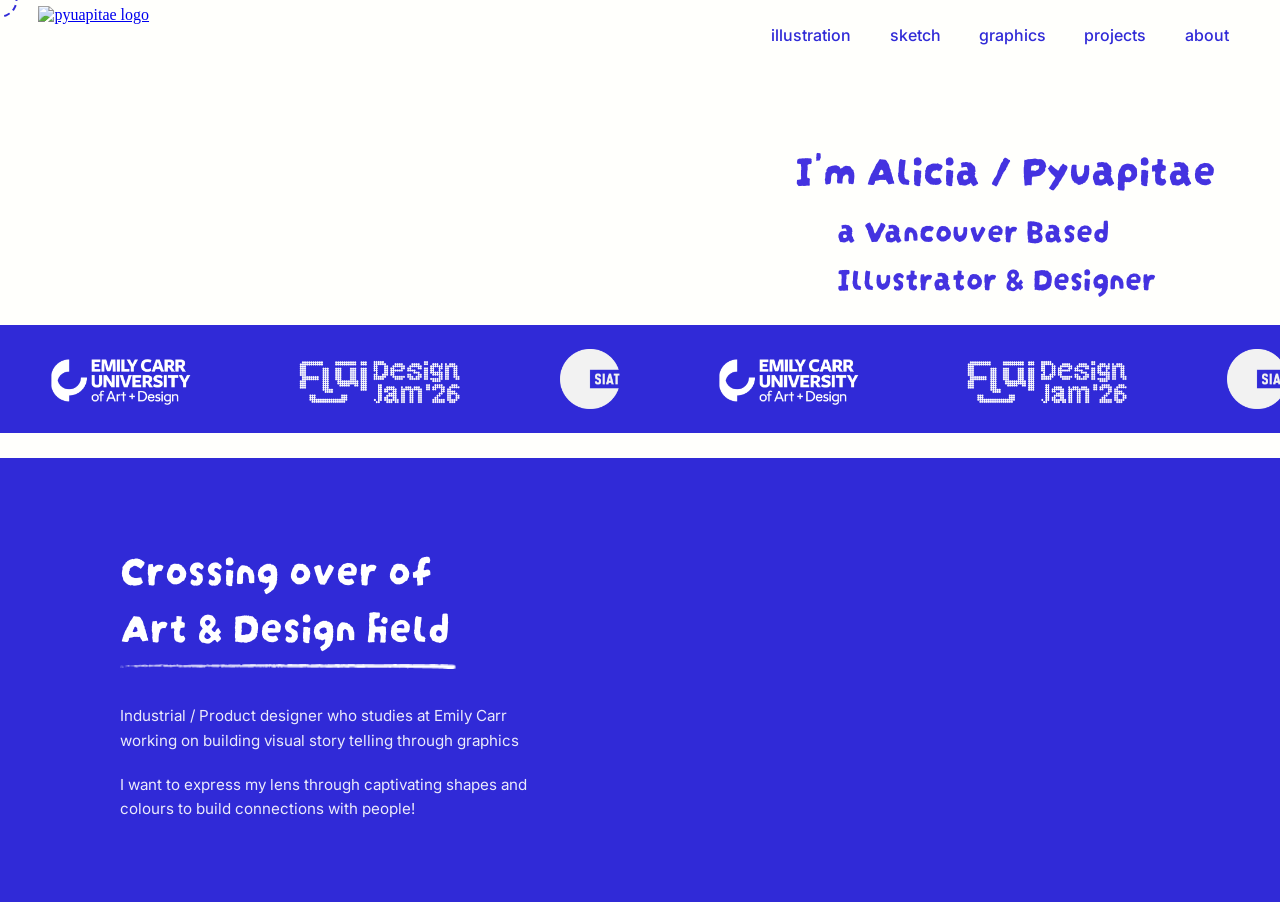
==== index.html @ eea907e5 "late night sept 3 coding" ====
<!DOCTYPE html>
<html lang="en">
<head>
  <meta charset="UTF-8">
  <meta name="viewport" content="width=device-width, initial-scale=1.0">
  <meta name="description" content="Portfolio of Pyuapitae">
    <link rel="icon" type="image/png" href="public/home/favicon.png">

  <!-- Google Fonts -->
  <link rel="preconnect" href="https://fonts.googleapis.com">
  <link rel="preconnect" href="https://fonts.gstatic.com" crossorigin>

  <link
    href="https://fonts.googleapis.com/css2?family=Bpmf+Huninn&family=Darumadrop+One&family=Doto:wght,ROND@100..900,100&family=Inter:ital,opsz,wght@0,14..32,100..900;1,14..32,100..900&family=Lexend:wght@100..900&display=swap"
    rel="stylesheet">

  <title>pyuapitae portfolio</title>

  <!-- CSS -->
  <link rel="stylesheet" href="style.css">
</head>



<body>
    
  <div class="custom-cursor" id="cursor"></div>



    <!-- ===== SHARED NAVBAR - COPY TO ALL PAGES WHEN UPDATED ===== -->
<header>
  <div class="logo">
      <a href="#home">
        <img src="public/home/logo.PNG" alt="pyuapitae logo">
      </a>
      
  </div>
  
  <nav class="navbar">
    <a href="illustration.html">illustration
      <span class="brush-underline"></span>
    </a>

    <a href="#sketch">sketch
      <span class="brush-underline"></span>
    </a>

    <a href="#graphic">graphics
      <span class="brush-underline"></span>
    </a>

    <div class="nav-item" id="projectItem">
      <a href="#project" id="projectToggle">
        projects
        <span class="caret"></span>
        <span class="brush-underline"></span>
      </a>

      
      <div class="dropdown" id="projectDropdown">
        <a href="#siat">SIAT Vtuber Appearl</a>
        <a href="#idwtm">I Don't Want to Move - Self Publish</a>
        <a href="#bunny-animation">Hot Summer Day - Animation</a>
      </div>
    </div>

    <a href="#about">about
      <span class="brush-underline"></span>
    </a>
  </nav>
</header>


<!-- ===== SHARED NAVBAR - COPY TO ALL PAGES WHEN UPDATED ===== -->


<div class="hero-heading">
  
  <div class="line12arrange">
    <a href="#about"><span class="line-1">I'm Alicia / Pyuapitae</span></a>
  <span class="line-2">a Vancouver Based<br> Illustrator &amp; <a href="https://www.linkedin.com/in/alicia-chen-844a69274/" class="design-link">Designer</a></span>  </div>

</div>


<div class="carousel-track-wrapper">
  <div class="carousel-track">
    <img src="public/home/ecu-logo.png" alt="Emily Carr University logo">
    <img src="public/home/flui-logo.png" alt="Flui Design Jam logo">
    <img src="public/home/siat-logo.png" alt="SIAT logo">

    <img src="public/home/ecu-logo.png" alt="Emily Carr University logo">
    <img src="public/home/flui-logo.png" alt="Flui Design Jam logo">
    <img src="public/home/siat-logo.png" alt="SIAT logo">

    <img src="public/home/ecu-logo.png" alt="Emily Carr University logo">
    <img src="public/home/flui-logo.png" alt="Flui Design Jam logo">
    <img src="public/home/siat-logo.png" alt="SIAT logo">

    <img src="public/home/ecu-logo.png" alt="Emily Carr University logo">
    <img src="public/home/flui-logo.png" alt="Flui Design Jam logo">
    <img src="public/home/siat-logo.png" alt="SIAT logo">
    

  </div>
</div>
<div class="second-section">
  <div class="second-section-text">
    <span class="line-3">Crossing over of <br>Art & Design field
      <span class="brush-underline-big"></span>
    </span>
    <span class="line-4">Industrial / Product designer who studies at Emily Carr working on building visual story telling through graphics</span>
    <span class="line-5">I want to express my lens through captivating shapes and colours to build connections with people!</span>
  </div>
</div>




  <script src="script.js"></script>
</body>
---- style.css ----
.inter {
  font-family: "Inter", sans-serif;
  font-optical-sizing: auto;
  font-style: normal;
}

.darumadrop-one-regular {
  font-family: "Darumadrop One", sans-serif;
  font-weight: 400;
  font-style: normal;
}

*, *::before, *::after {
  box-sizing: border-box;
}

:root {
  color: #F8F5F2;
}

html, body {
  overflow-x: hidden;
  width: 100%;
  margin: 0;
  padding: 0;
}

body {
  background-color: #fffffc;
}

header {
  display: flex;
  align-items: center;
  color: #302AD7;
}

.logo {
  padding-left: 3%;
  padding-top: 0.5%;
  width: 200px;
  height: 70px;
  object-fit: cover;
}

.logo img {
  max-width: 200px;
  height: auto;
  display: flex;
}

.navbar {
  display: flex;
  gap: clamp(12px, 3vw, 50px);
  padding-right: 4%;
  margin-left: auto;
  font-family: "Inter", sans-serif;
  max-width: fit-content;
}

.navbar a {
  position: relative;
  display: inline-block;
  text-decoration: none;
  color: inherit;
  font-weight: 500;
  font-size: var(--nav-size);
}

.navbar a:hover {
  -webkit-text-stroke: 0.5px currentColor;
}

.brush-underline {
  position: absolute;
  left: 0;
  bottom: -8px;
  width: 100%;
  height: 8px;
  background-image: url("public/home/brush-stroke.png");
  background-repeat: no-repeat;
  background-position: left center;
  background-size: contain;
  clip-path: inset(0 100% 0 0);
  transition: clip-path 0.25s ease-out;
  pointer-events: none;
  display: block;
}

.navbar a:hover .brush-underline {
  clip-path: inset(0 0 0 0);
}

.nav-item {
  position: relative;
}

.dropdown {
  position: absolute;
  top: calc(100% + 20px);
  left: 50%;
  transform: translateX(-50%) translateY(-10px);
  display: flex;
  flex-direction: column;
  width: max-content;
  min-width: 180px;
  padding: 8px 0;
  background: #302AD7;
  color: #F8F5F2;
  border: 1px solid rgba(0,0,0,.08);
  border-radius: 10px;
  box-shadow: 0 8px 24px rgba(0,0,0,.1);
  opacity: 0;
  visibility: hidden;
  transition: 0.2s ease;
  z-index: 1000;
}

.nav-item:hover .dropdown {
  opacity: 1;
  visibility: visible;
  transform: translateX(-50%) translateY(0);
}

.dropdown a {
  display: block;
  padding: 10px 18px;
  text-decoration: none;
  color: inherit;
  font-size: 0.95rem;
  font-weight: 400;
  white-space: nowrap;
  transition: background-color 0.2s ease;
}

.hero-heading {
  display: block;
  width: max-content;
  margin-left: auto;
  text-align: left;
  padding-right: 5%;
  padding-top: 5%;
  font-family: "Darumadrop One", cursive;
  color: #4433e0;
}

.line12arrange {
  display: flex;
  flex-direction: column;
  justify-content: flex-end;
  width: 100%;
}

.line12arrange a {
  text-decoration: none;
  color: inherit;
}

.line12arrange > a {
  display: inline-block;
  transition: transform 0.3s cubic-bezier(0.22, 1, 0.36, 1);
}

.line12arrange > a:hover {
  transform: translateY(-8px) rotate(-3deg);
}

.design-link {
  display: inline-block;
  transition: transform 0.3s cubic-bezier(0.22, 1, 0.36, 1);
}

.design-link:hover {
  transform: translateY(-8px) rotate(-3deg);
}


/* Desktop only */
@media (hover: hover) and (pointer: fine) {
  html, body, * {
    cursor: none !important;
  }
}

/* Mobile — restore cursor */
@media (hover: none) and (pointer: coarse) {
  html, body, * {
    cursor: auto !important;
  }
}
/* 
.custom-cursor {
  position: fixed;
  top: 0;
  left: 0;
  width: 35px;
  height: 35px;
  background: transparent;
  border: 2px dashed #302AD7;
  border-radius: 50%;
  pointer-events: none;
  transform: translate(-50%, -50%);
  z-index: 9999;
  transition: width 0.35s cubic-bezier(0.34, 1.56, 0.64, 1),
              height 0.35s cubic-bezier(0.34, 1.56, 0.64, 1),
              background 0.25s ease,
              border 0.25s ease;
}

.custom-cursor.hovering {
  width: 16px;
  height: 16px;
  background: #fed064;
  border-radius: 50%;
  border: 2px solid transparent;
}
 */

.custom-cursor {
  position: fixed;
  top: 0;
  left: 0;
  width: 35px;
  height: 35px;
  background: transparent;
  border: 2px dashed #302AD7;
  border-radius: 50%;
  pointer-events: none;
  transform: translate(-50%, -50%);
  z-index: 9999;
  transition: width 0.35s cubic-bezier(0.34, 1.56, 0.64, 1),
              height 0.35s cubic-bezier(0.34, 1.56, 0.64, 1),
              background 0.25s ease,
              border 0.25s ease;
}

/* on dark backgrounds, border turns white instead of blue */
.custom-cursor.on-dark {
  border-color: white;
}

/* hovering an interactive element — stays yellow regardless of background */
.custom-cursor.hovering {
  width: 16px;
  height: 16px;
  background: #fed064;
  border-radius: 50%;
  border: 2px solid transparent;
}



/* carousel */
.carousel-track-wrapper {
  width: 100vw;
  margin-left: calc(-50vw + 50%);
  margin-right: calc(-50vw + 50%);
  margin-top: 25px;
  margin-bottom: 25px;
  overflow: hidden;
  background: #302AD7;
  padding: 24px 0;
}

.carousel-track {
  display: flex;
  width: max-content;
  animation: scroll 20s linear infinite;
}

.carousel-track img {
  height: 60px;
  margin: 0 48px;
  object-fit: contain;
}

@keyframes scroll {
  from { transform: translateX(0); }
  to { transform: translateX(-25%); }
}

.line-1 {
  font-size: clamp(2rem, 3.75vw, 2.75rem);
}

.line-2 {
  font-size: clamp(1.5rem, 2.8vw, 2.0625rem);
  margin-top: 6px;
  margin-left: 10%;
}

.second-section {
  width: 100vw;
  margin-left: calc(-50vw + 50%);
  margin-right: calc(-50vw + 50%);
  background: #302AD7;
  color: white;
  padding: 80px 120px;
  display: flex;
  align-items: center;
  justify-content: space-between;
  gap: 60px;
  flex-wrap: wrap;
}



.second-section-text {
  display: flex;
  flex-direction: column;
  max-width: 420px;
  flex: 1 1 320px;
}

.line-3 {
  font-family: "Darumadrop One", cursive;
  font-size: clamp(2rem, 3.75vw, 2.75rem);
  line-height: 1.3;
  margin-bottom: 12px;
  position: relative;
  display: inline-block;
  padding-bottom: 20px;
  transition: transform 0.3s cubic-bezier(0.22, 1, 0.36, 1);
}

.line-3:hover {
  transform: translateY(-6px);
}


.brush-underline-big {
  position: absolute;
  left: 0;
  bottom: 0;
  width: 80%;
  height: 12px;
  background-image: url("public/home/brush-stroke-white-v2.png");
  background-repeat: no-repeat;
  background-position: left center;
  background-size: contain;
  clip-path: inset(0 100% 0 0);
  animation: revealBrush 0.6s ease-out 0.3s forwards;
  pointer-events: none;
  display: block;
}

@keyframes revealBrush {
  to {
    clip-path: inset(0 0 0 0);
  }
}

.line-4,
.line-5 {
  font-family: "Inter", sans-serif;
  font-size: 0.95rem;
  line-height: 1.6;
  opacity: 0.9;
  margin-top: 20px;
}

/* ---------- illustration page: masonry grid ---------- */
/* ---------- illustration page: masonry grid ---------- */
/* ---------- illustration page: masonry grid ---------- */
/* ---------- illustration page: masonry grid ---------- */
.page-title {
  font-family: "Darumadrop One", cursive;
  font-size: clamp(1.8rem, 3vw, 2.5rem);
  color: #302AD7;
  padding: 20px 40px 0;
  margin: 6% 0 24px 0;
}

.masonry-grid {
  column-count: 3;
  column-gap: 16px;
  padding: 0 40px 60px;
}

.masonry-grid img {
  width: 100%;
  height: auto;
  display: block;
  margin-bottom: 16px;
  border-radius: 4px;
  break-inside: avoid;
  cursor: pointer;
  transition: transform 0.3s cubic-bezier(0.22, 1, 0.36, 1),
              opacity 0.3s ease;
}

.masonry-grid img:hover {
  transform: scale(1.02);
  opacity: 0.92;
}

@media (max-width: 900px) {
  .masonry-grid { column-count: 2; }
}

@media (max-width: 500px) {
  .masonry-grid { column-count: 1; }
}

/* ---------- illustration page: lightbox ---------- */
.lightbox {
  position: fixed;
  inset: 0;
  background: rgba(254, 254, 254, 0.726);
  display: none;
  align-items: center;
  justify-content: center;
  padding: 40px;
  z-index: 9999;
  cursor: zoom-out;
}

.lightbox.active {
  display: flex;
}

.lightbox img {
  max-width: 90vw;
  max-height: 90vh;
  border-radius: 4px;
  box-shadow: 0 20px 60px rgba(0, 0, 0, 0.4);
}
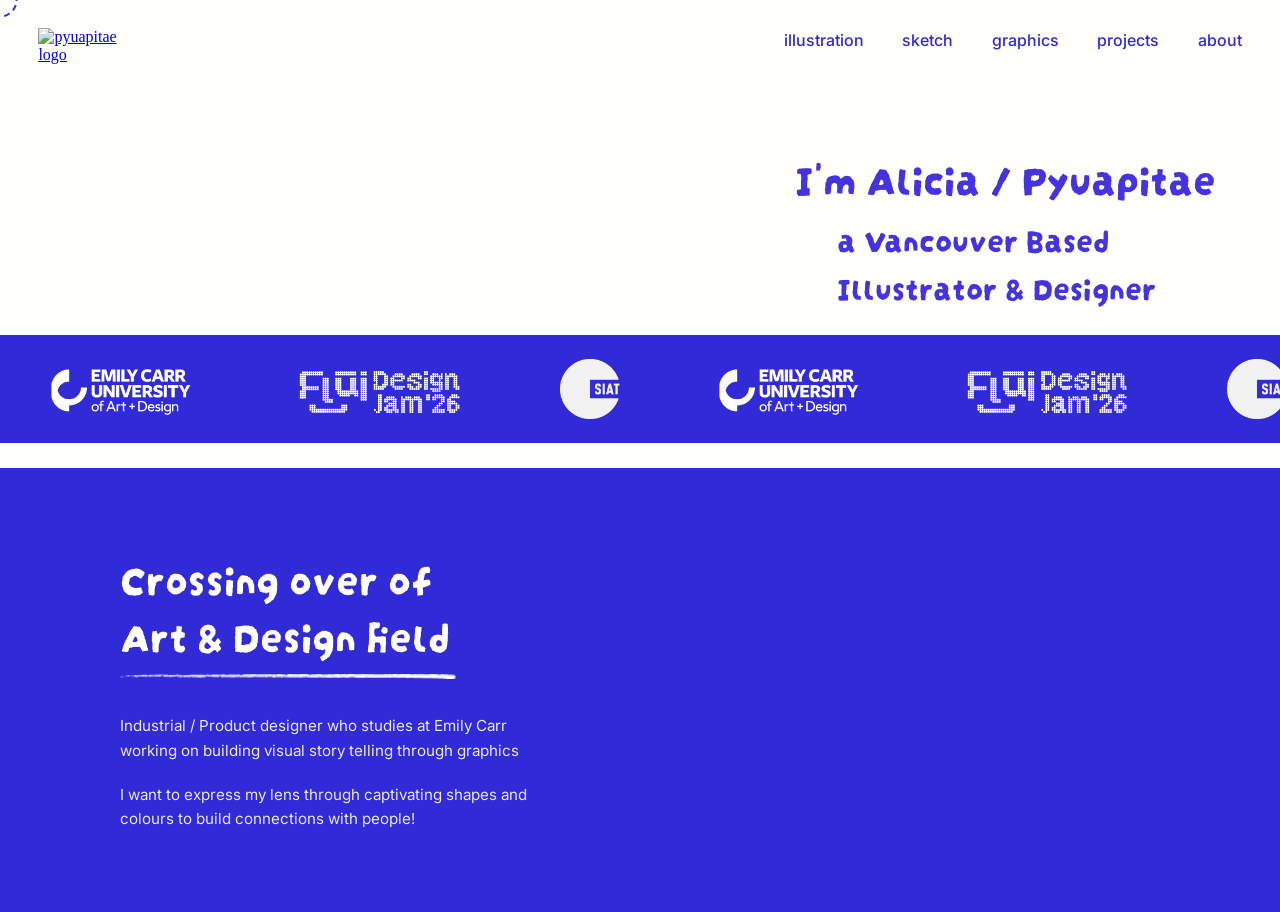
==== commit c9607e95: "almost finish hot summer day page" ====
--- a/index.html
+++ b/index.html
@@ -34,15 +34,15 @@
       <a href="#home">
         <img src="public/home/logo.PNG" alt="pyuapitae logo">
       </a>
-      
   </div>
+
   
   <nav class="navbar">
     <a href="illustration.html">illustration
       <span class="brush-underline"></span>
     </a>
 
-    <a href="#sketch">sketch
+    <a href="sketch.html">sketch
       <span class="brush-underline"></span>
     </a>
 
@@ -61,7 +61,7 @@
       <div class="dropdown" id="projectDropdown">
         <a href="#siat">SIAT Vtuber Appearl</a>
         <a href="#idwtm">I Don't Want to Move - Self Publish</a>
-        <a href="#bunny-animation">Hot Summer Day - Animation</a>
+          <a href="hot-summer-day.html">Hot Summer Day - Animation</a>
       </div>
     </div>
 
--- a/style.css
+++ b/style.css
@@ -33,29 +33,34 @@
   display: flex;
   align-items: center;
   color: #302AD7;
+  z-index: 10;
+  position: relative;
+  padding: 1% 3%;
+  min-height: 80px; /* enough to contain the full logo including tagline text */
 }
 
 .logo {
-  padding-left: 3%;
-  padding-top: 0.5%;
-  width: 200px;
-  height: 70px;
-  object-fit: cover;
+  display: flex;
+  align-items: center;
+  height: 100%;
+  padding-top: 1%;
 }
 
 .logo img {
-  max-width: 200px;
-  height: auto;
-  display: flex;
+  max-width: 100px;
+  display: block;
 }
 
 .navbar {
   display: flex;
+  align-items: center;
   gap: clamp(12px, 3vw, 50px);
-  padding-right: 4%;
   margin-left: auto;
   font-family: "Inter", sans-serif;
   max-width: fit-content;
+  position: relative;
+  z-index: 1;
+  height: 100%;
 }
 
 .navbar a {
@@ -120,6 +125,7 @@
   opacity: 1;
   visibility: visible;
   transform: translateX(-50%) translateY(0);
+  z-index: 1000;
 }
 
 .dropdown a {
@@ -368,7 +374,8 @@
   font-size: clamp(1.8rem, 3vw, 2.5rem);
   color: #302AD7;
   padding: 20px 40px 0;
-  margin: 6% 0 24px 0;
+  margin: 6% 0 0 0;
+  text-align: center;
 }
 
 .masonry-grid {
@@ -403,6 +410,9 @@
 }
 
 /* ---------- illustration page: lightbox ---------- */
+/* ---------- illustration page: lightbox ---------- */
+/* ---------- illustration page: lightbox ---------- */
+
 .lightbox {
   position: fixed;
   inset: 0;
@@ -424,4 +434,246 @@
   max-height: 90vh;
   border-radius: 4px;
   box-shadow: 0 20px 60px rgba(0, 0, 0, 0.4);
+}
+
+.lil-blurb {
+  text-align: center;
+  /* font-family: "Inter", sans-serif;   */
+  font-family: "Darumadrop One", sans-serif;
+  font-weight: 100;
+  font-size: 24px;
+  color: #302AD7;
+  margin: 15px 0 80px 0;
+}
+
+/* <-----THIS IS SKETCH SECTION ----> */
+/* <-----THIS IS SKETCH SECTION ----> */
+/* <-----THIS IS SKETCH SECTION ----> */
+.sketch-grid {
+  column-count: 4;
+}
+
+@media (max-width: 1200px) {
+  .sketch-grid { column-count: 3; }
+}
+
+@media (max-width: 900px) {
+  .sketch-grid { column-count: 2; }
+}
+
+/* <-----THIS IS HOT SUMMER DAY SECTION ----> */
+/* <-----THIS IS HOT SUMMER DAY SECTION ----> */
+/* <-----THIS IS HOT SUMMER DAY SECTION ----> */
+.video-hero {
+  position: relative;
+  width: 94%;
+  margin: 40px 3%;
+  height: 75dvh;
+  overflow: hidden;
+}
+
+.video-hero video {
+  width: 100%;
+  height: 100%;
+  object-fit: cover;
+  display: block;
+}
+
+.project-section {
+  padding: 20px 3%;
+}
+
+.section-title {
+  font-family: "Darumadrop One", cursive;
+  font-size: clamp(1.5rem, 2.5vw, 2rem);
+  color: #302AD7;
+  margin-bottom: 24px;
+  text-align: center;
+  position: relative;
+  display: inline-block;
+  padding-bottom: 20px;
+  left: 50%;
+  transform: translateX(-50%);
+}
+
+/* .section-title::after {
+  content: "";
+  position: absolute;
+  left: 50%;
+  transform: translateX(-50%);
+  bottom: 0;
+  width: 60%;
+  height: 12px;
+  background-image: url("public/home/brush-stroke.png");
+  background-repeat: no-repeat;
+  background-position: left center;
+  background-size: contain;
+  clip-path: inset(0 100% 0 0);
+  animation: revealBrush 0.6s ease-out 0.3s forwards;
+  pointer-events: none;
+  display: block;
+} */
+
+.section-title.center {
+  text-align: center;
+}
+
+/* concept development layout: heading + text + sticker stacked left, storyboard right */
+.concept-layout {
+  display: grid;
+  grid-template-columns: 1fr 1.5fr;
+  gap: 24px;
+  align-items: start;
+}
+
+.concept-left {
+  display: flex;
+  flex-direction: column;
+  padding-top: 50px;
+  padding-left: 10px;
+  padding-right: 10px;
+}
+
+.concept-text {
+  font-family: "Inter", sans-serif;
+  font-size: 0.95rem;
+  line-height: 1.6;
+  color: #302AD7;
+}
+
+.concept-text p {
+  margin-bottom: 50px;
+  text-align: center;
+}
+
+.concept-thumbnail {
+  width: 200px;
+  height: auto;
+  max-width: 100%;
+  margin-top: 32px;
+  align-self: start;
+}
+
+.concept-storyboard {
+  width: 100%;
+  height: auto;
+}
+
+/* two-column image grid */
+.two-col-grid {
+  display: grid;
+  grid-template-columns: 1fr 1fr;
+  gap: 16px;
+}
+
+.two-col-grid img {
+  width: 100%;
+  height: auto;
+  display: block;
+}
+
+/* three-column image grid */
+.three-col-grid {
+  display: grid;
+  grid-template-columns: 1fr 1fr 1fr;
+  gap: 16px;
+  margin-top: 16px;
+}
+
+.three-col-grid img {
+  width: 100%;
+  height: auto;
+  display: block;
+}
+
+.video-embed-wrapper {
+  position: relative;
+  width: 100%;
+  aspect-ratio: 16 / 9;
+  overflow: hidden;
+}
+
+.video-embed-wrapper iframe {
+  position: absolute;
+  top: 0;
+  left: 0;
+  width: 100%;
+  height: 100%;
+  display: block;
+  border: none;
+}
+
+/* ---------- scroll fade-in animation ---------- */
+.fade-in-el {
+  opacity: 0;
+  transform: translateY(30px);
+  transition: opacity 0.9s ease, transform 0.9s cubic-bezier(0.22, 1, 0.36, 1);
+}
+
+.fade-in-visible {
+  opacity: 1;
+  transform: translateY(0);
+}
+
+
+/* ---------- TABLET (900px and below) ---------- */
+@media (max-width: 900px) {
+  .concept-layout {
+    grid-template-columns: 1fr;
+  }
+  .sketch-grid { column-count: 3; }
+}
+
+/* ---------- MOBILE (500px and below) — MUST come after tablet rules ---------- */
+@media (max-width: 500px) {
+  .sketch-grid {
+    column-count: 2;
+  }
+
+  .two-col-grid {
+    grid-template-columns: 1fr 1fr !important;
+    gap: 8px;
+  }
+
+  .three-col-grid {
+    grid-template-columns: 1fr 1fr !important;
+    gap: 8px;
+  }
+
+  .concept-layout {
+    grid-template-columns: 1fr;
+  }
+
+  .concept-left {
+    padding-top: 24px;
+    padding-left: 4%;
+    padding-right: 4%;
+  }
+
+  .concept-text p {
+    margin-bottom: 24px;
+  }
+
+  .concept-thumbnail {
+    width: 100px;
+    margin: 16px auto 0;
+  }
+
+  .video-hero {
+    height: 35dvh;
+    margin: 20px 3%;
+  }
+
+  .section-title {
+    font-size: clamp(1.2rem, 5vw, 1.5rem);
+  }
+
+  .project-section {
+    padding: 12px 3%;
+  }
+
+  .two-col-grid img,
+  .three-col-grid img {
+    border-radius: 4px;
+  }
 }
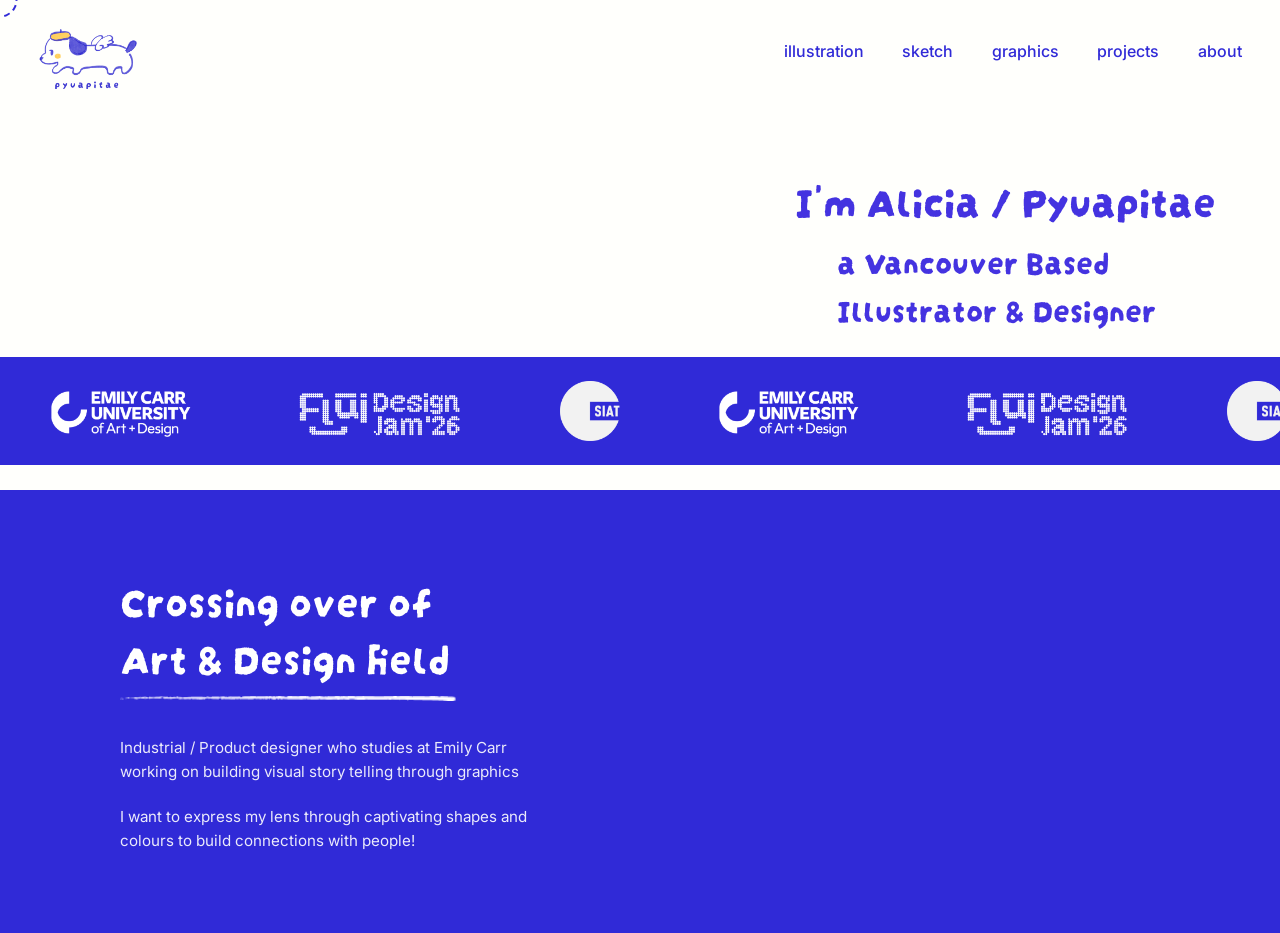
==== commit 60a24ee1: "logo.PNG to png" ====
--- a/index.html
+++ b/index.html
@@ -32,7 +32,7 @@
 <header>
   <div class="logo">
       <a href="#home">
-        <img src="public/home/logo.PNG" alt="pyuapitae logo">
+        <img src="public/home/logo.png" alt="pyuapitae logo">
       </a>
   </div>
 
--- a/style.css
+++ b/style.css
@@ -466,10 +466,10 @@
 /* <-----THIS IS HOT SUMMER DAY SECTION ----> */
 .video-hero {
   position: relative;
-  width: 94%;
+  /* width: 94%; */
   margin: 40px 3%;
-  height: 75dvh;
-  overflow: hidden;
+  height: 50dvh;
+  overflow: visible;
 }
 
 .video-hero video {
@@ -478,6 +478,7 @@
   object-fit: cover;
   display: block;
 }
+
 
 .project-section {
   padding: 20px 3%;
@@ -590,6 +591,7 @@
   position: relative;
   width: 100%;
   aspect-ratio: 16 / 9;
+  height: auto;
   overflow: hidden;
 }
 
@@ -602,6 +604,7 @@
   display: block;
   border: none;
 }
+
 
 /* ---------- scroll fade-in animation ---------- */
 .fade-in-el {
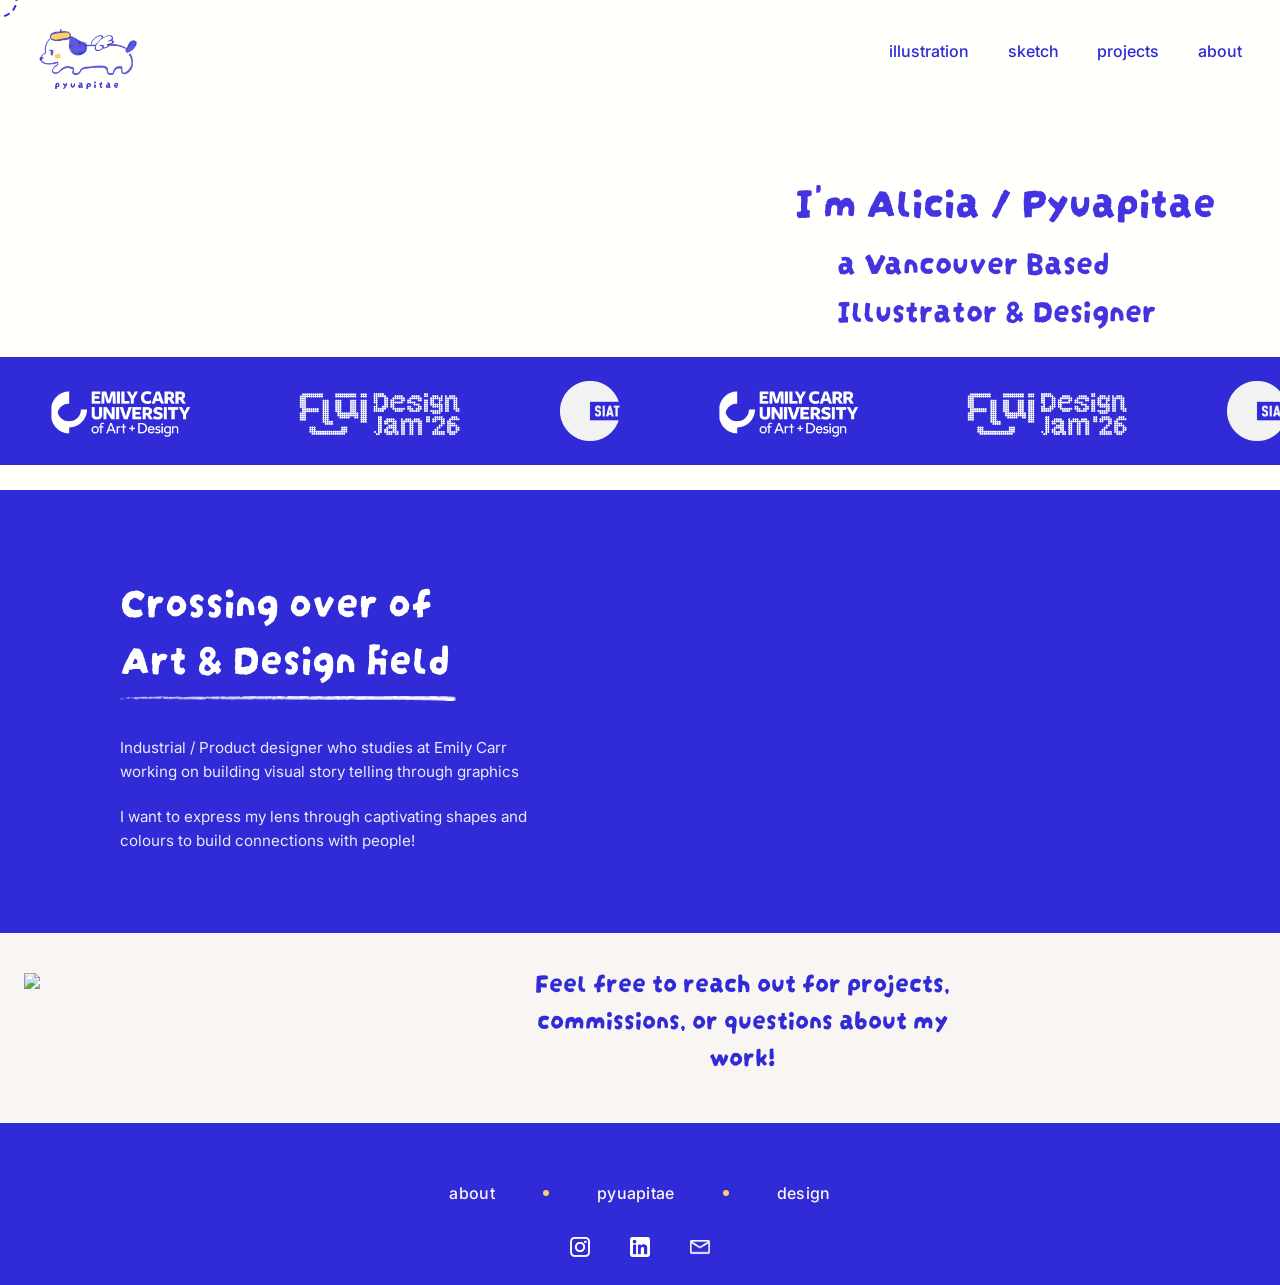
==== commit 21fbb491: "working on footer n sizing of files" ====
--- a/index.html
+++ b/index.html
@@ -18,6 +18,7 @@
 
   <!-- CSS -->
   <link rel="stylesheet" href="style.css">
+  
 </head>
 
 
@@ -46,9 +47,9 @@
       <span class="brush-underline"></span>
     </a>
 
-    <a href="#graphic">graphics
+    <!-- <a href="#graphic">graphics
       <span class="brush-underline"></span>
-    </a>
+    </a> -->
 
     <div class="nav-item" id="projectItem">
       <a href="#project" id="projectToggle">
@@ -116,7 +117,39 @@
 </div>
 
 
+<footer class="footer">
+  <div class="footer-top">
+    <img class="footer-art" src="angels.png" alt="Row of illustrated angel figures">
+    <p class="footer-note">
+      Feel free to reach out for projects, commissions, or questions about my work!
+    </p>
+  </div>
 
+  <div class="footer-bottom">
+    <ul class="footer-nav">
+      <li><a href="#about">about</a></li>
+      <li><a href="#home">pyuapitae</a></li>
+      <li><a href="https://www.example.com" target="_blank" rel="noopener noreferrer">design</a></li>
+    </ul>
 
+    <ul class="footer-social">
+      <li>
+        <a href="https://www.instagram.com/pyuapitae/" target="_blank" rel="noopener">
+          <img src="public/home/instagram-icon.png" alt="Instagram">
+        </a>
+      </li>
+      <li>
+        <a href="https://www.linkedin.com/in/alicia-chen-844a69274/" target="_blank" rel="noopener">
+          <img src="public/home/linkedin-icon.png" alt="LinkedIn">
+        </a>
+      </li>
+      <li>
+        <a href="mailto:aliciachen3954ct@gmail.com">
+          <img src="public/home/email-icon.png" alt="Email">
+        </a>
+      </li>
+    </ul>
+  </div>
+</footer>
   <script src="script.js"></script>
 </body>
--- a/style.css
+++ b/style.css
@@ -679,4 +679,218 @@
   .three-col-grid img {
     border-radius: 4px;
   }
+}
+/* ---------- FOOTER ---------- */
+.footer {
+  width: 100%;
+  font-family: "Inter", sans-serif;
+}
+
+.footer ul {
+  list-style: none;
+  margin: 0;
+  padding: 0;
+}
+
+/* top cream band */
+.footer-top {
+  position: relative;
+  background: #F8F5F2;
+  display: flex;
+  align-items: center;
+  justify-content: center;
+  min-height: clamp(130px, 18vw, 190px);
+  padding: 0 clamp(16px, 4vw, 48px);
+}
+
+.footer-art {
+  position: absolute;
+  left: clamp(8px, 2vw, 24px);
+  bottom: 0;
+  height: clamp(90px, 14vw, 150px);
+  width: auto;
+  pointer-events: none;
+}
+
+.footer-note {
+  position: relative;
+  font-family: "Darumadrop One", cursive;
+  font-weight: 400;
+  color: #302AD7;
+  text-align: center;
+  font-size: clamp(1.2rem, 1.6vw + 0.7rem, 1.7rem);
+  line-height: 1.35;
+  max-width: 24ch;
+  margin: 0 0 0 clamp(0px, 16vw, 220px);
+  padding-bottom: 22px;
+}
+
+/* bottom blue band */
+.footer-bottom {
+  background: #302AD7;
+  color: #F8F5F2;
+  padding: clamp(36px, 6vw, 60px) 16px clamp(20px, 3vw, 28px);
+  display: flex;
+  flex-direction: column;
+  align-items: center;
+  gap: clamp(24px, 3.4vw, 34px);
+}
+
+/* nav with yellow dot separators */
+.footer-nav {
+  display: flex;
+  align-items: center;
+  justify-content: center;
+  flex-wrap: wrap;
+  gap: clamp(20px, 4vw, 48px);
+}
+
+.footer-nav li {
+  display: flex;
+  align-items: center;
+  gap: clamp(20px, 4vw, 48px);
+}
+
+.footer-nav li + li::before {
+  content: "";
+  width: 6px;
+  height: 6px;
+  border-radius: 50%;
+  background: #fed064;
+}
+
+.footer-nav a {
+  color: #F8F5F2;
+  text-decoration: none;
+  font-size: clamp(0.875rem, 0.5vw + 0.7rem, 1rem);
+  font-weight: 500;
+  letter-spacing: 0.02em;
+}
+
+/* social icons */
+.footer-social {
+  display: flex;
+  gap: clamp(28px, 4vw, 40px);
+}
+
+.footer-social a {
+  display: block;
+  line-height: 0;
+}
+
+.footer-social img {
+  width: clamp(16px, 1.7vw, 20px);
+  height: clamp(16px, 1.7vw, 20px);
+  object-fit: contain;
+  display: block;
+}
+
+/* LinkedIn (2nd icon): slight rounding only */
+.footer-social li:nth-child(2) img {
+  border-radius: 12%;
+}
+
+/* copyright line */
+.footer-copy {
+  width: min(90%, 720px);
+  margin: 0;
+  padding-top: 20px;
+  border-top: 1px dashed rgba(248, 245, 242, 0.3);
+  text-align: center;
+  font-size: 0.8rem;
+  letter-spacing: 0.04em;
+  opacity: 0.7;
+}
+
+/* mobile */
+@media (max-width: 600px) {
+  .footer-top {
+    flex-direction: column;
+    justify-content: flex-end;
+    padding-top: 24px;
+    padding-bottom: 20px;
+    gap: 16px;
+  }
+
+  .footer-art {
+    position: static;
+    height: 110px;
+    order: -1;
+    transform: translateY(20px);
+  }
+
+  .footer-note {
+    margin-left: 0;
+    max-width: 22ch;
+  }
+
+  .footer-nav {
+    flex-direction: column;
+    gap: 16px;
+  }
+
+  .footer-nav li + li::before {
+    display: none;
+  }
+}
+
+
+html {
+  scroll-behavior: smooth;
+}
+
+/* ---------- IMAGE LOADING ---------- */
+/* placeholder color while images load */
+.masonry-grid img,
+.two-col-grid img,
+.three-col-grid img,
+.concept-storyboard {
+  background: #F8F5F2;
+}
+
+/* if a tag has no width/height, reserve space so lazy images don't all load at once */
+.masonry-grid img:not([width]) { aspect-ratio: auto 4 / 5; }
+.two-col-grid img:not([width]),
+.three-col-grid img:not([width]) { aspect-ratio: auto 4 / 3; }
+.concept-storyboard:not([width]) { aspect-ratio: auto 16 / 9; }
+
+/* ---------- YOUTUBE CLICK-TO-PLAY ---------- */
+.yt-facade {
+  position: absolute;
+  inset: 0;
+  width: 100%;
+  height: 100%;
+  padding: 0;
+  border: 0;
+  display: block;
+  background: #302AD7;
+}
+
+.yt-facade img {
+  width: 100%;
+  height: 100%;
+  object-fit: cover;
+  display: block;
+}
+
+.yt-play {
+  position: absolute;
+  top: 50%;
+  left: 50%;
+  width: clamp(48px, 8vw, 72px);
+  height: clamp(48px, 8vw, 72px);
+  transform: translate(-50%, -50%);
+  border-radius: 50%;
+  background: #fed064;
+}
+
+.yt-play::before {
+  content: "";
+  position: absolute;
+  top: 50%;
+  left: 54%;
+  transform: translate(-50%, -50%);
+  border-style: solid;
+  border-width: 11px 0 11px 18px;
+  border-color: transparent transparent transparent #302AD7;
 }
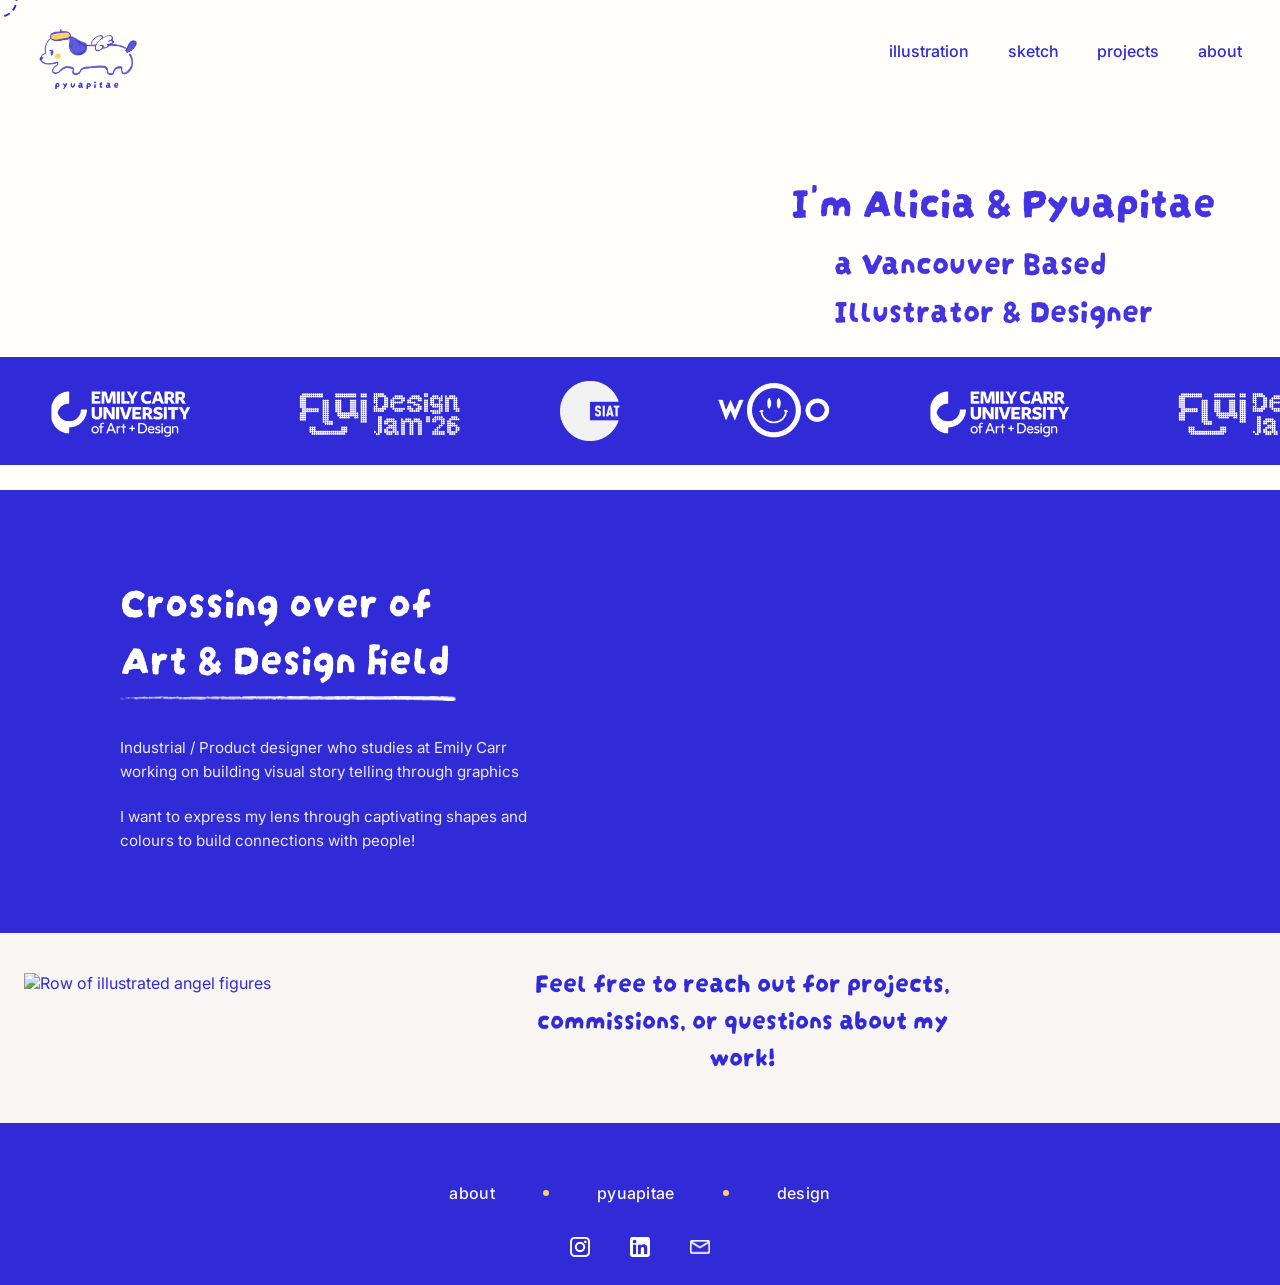
==== commit f79b5565: "about page wip" ====
--- a/index.html
+++ b/index.html
@@ -47,10 +47,6 @@
       <span class="brush-underline"></span>
     </a>
 
-    <!-- <a href="#graphic">graphics
-      <span class="brush-underline"></span>
-    </a> -->
-
     <div class="nav-item" id="projectItem">
       <a href="#project" id="projectToggle">
         projects
@@ -66,7 +62,7 @@
       </div>
     </div>
 
-    <a href="#about">about
+    <a href="about.html">about
       <span class="brush-underline"></span>
     </a>
   </nav>
@@ -79,7 +75,7 @@
 <div class="hero-heading">
   
   <div class="line12arrange">
-    <a href="#about"><span class="line-1">I'm Alicia / Pyuapitae</span></a>
+    <a href="#about"><span class="line-1">I'm Alicia & Pyuapitae</span></a>
   <span class="line-2">a Vancouver Based<br> Illustrator &amp; <a href="https://www.linkedin.com/in/alicia-chen-844a69274/" class="design-link">Designer</a></span>  </div>
 
 </div>
@@ -90,19 +86,22 @@
     <img src="public/home/ecu-logo.png" alt="Emily Carr University logo">
     <img src="public/home/flui-logo.png" alt="Flui Design Jam logo">
     <img src="public/home/siat-logo.png" alt="SIAT logo">
+    <img src="public/home/woo-new-logo.png" alt="WOO logo">
 
     <img src="public/home/ecu-logo.png" alt="Emily Carr University logo">
     <img src="public/home/flui-logo.png" alt="Flui Design Jam logo">
     <img src="public/home/siat-logo.png" alt="SIAT logo">
+    <img src="public/home/woo-new-logo.png" alt="WOO logo">
 
     <img src="public/home/ecu-logo.png" alt="Emily Carr University logo">
     <img src="public/home/flui-logo.png" alt="Flui Design Jam logo">
     <img src="public/home/siat-logo.png" alt="SIAT logo">
+    <img src="public/home/woo-new-logo.png" alt="WOO logo">
 
     <img src="public/home/ecu-logo.png" alt="Emily Carr University logo">
     <img src="public/home/flui-logo.png" alt="Flui Design Jam logo">
     <img src="public/home/siat-logo.png" alt="SIAT logo">
-    
+    <img src="public/home/woo-new-logo.png" alt="WOO logo">
 
   </div>
 </div>
@@ -151,5 +150,7 @@
     </ul>
   </div>
 </footer>
+
   <script src="script.js"></script>
+      <script src="optimize.js"></script>
 </body>
--- a/style.css
+++ b/style.css
@@ -1,3 +1,6 @@
+/* =========================================================
+   FONTS
+   ========================================================= */
 .inter {
   font-family: "Inter", sans-serif;
   font-optical-sizing: auto;
@@ -10,14 +13,27 @@
   font-style: normal;
 }
 
+
+/* =========================================================
+   GLOBAL / RESET
+   ========================================================= */
 *, *::before, *::after {
   box-sizing: border-box;
 }
 
+* {
+  margin: 0;
+  padding: 0;
+}
+
 :root {
   color: #F8F5F2;
 }
 
+html {
+  scroll-behavior: smooth;
+}
+
 html, body {
   overflow-x: hidden;
   width: 100%;
@@ -26,9 +42,86 @@
 }
 
 body {
-  background-color: #fffffc;
-}
-
+  background-color: #fffefb;
+  font-family: "Darumadrop One", cursive;
+  color: #302AD7;
+}
+
+
+/* =========================================================
+   SHARED EASE-IN (used on every page, no blur)
+   Usage: add class="reveal" to anything that should ease in.
+   Add d1 / d2 / d3 / d4 for a staggered delay.
+   Don't put .reveal on elements that already have a transform;
+   put it on their parent instead.
+   ========================================================= */
+@keyframes easeIn {
+  from { opacity: 0; transform: translateY(26px); }
+  to   { opacity: 1; transform: none; }
+}
+
+/* home + project pages ease in automatically */
+.hero-heading,
+.carousel-track-wrapper,
+.second-section,
+.video-hero,
+.project-section {
+  animation: easeIn 1.1s cubic-bezier(.22, .8, .3, 1) backwards;
+}
+
+.carousel-track-wrapper { animation-delay: .15s; }
+.second-section         { animation-delay: .3s; }
+.video-hero             { animation-delay: .15s; }
+.project-section:nth-of-type(2) { animation-delay: .15s; }
+.project-section:nth-of-type(3) { animation-delay: .3s; }
+
+
+@media (prefers-reduced-motion: reduce) {
+  .reveal, .page-title, .lil-blurb, .masonry-grid, .stagger > *,
+  .hero-heading, .carousel-track-wrapper, .second-section,
+  .video-hero, .project-section { animation: none; }
+}
+
+
+.reveal {
+  animation: easeIn 1.1s cubic-bezier(.22, .8, .3, 1) backwards;
+}
+.d1 { animation-delay: .15s; }
+.d2 { animation-delay: .3s; }
+.d3 { animation-delay: .45s; }
+.d4 { animation-delay: .6s; }
+
+/* existing pages ease in without touching their HTML */
+.page-title   { animation: easeIn 1.1s cubic-bezier(.22, .8, .3, 1) backwards; }
+.lil-blurb    { animation: easeIn 1.1s cubic-bezier(.22, .8, .3, 1) .15s backwards; }
+.masonry-grid { animation: easeIn 1.1s cubic-bezier(.22, .8, .3, 1) .3s backwards; }
+
+/* optional: auto-stagger the children of any section with class="stagger" */
+.stagger > * { animation: easeIn 1.1s cubic-bezier(.22, .8, .3, 1) backwards; }
+.stagger > *:nth-child(2) { animation-delay: .15s; }
+.stagger > *:nth-child(3) { animation-delay: .3s; }
+.stagger > *:nth-child(4) { animation-delay: .45s; }
+
+@media (prefers-reduced-motion: reduce) {
+  .reveal, .page-title, .lil-blurb, .masonry-grid, .stagger > * { animation: none; }
+}
+
+/* scroll-triggered fade (needs the JS that adds .fade-in-visible) */
+.fade-in-el {
+  opacity: 0;
+  transform: translateY(30px);
+  transition: opacity 0.9s ease, transform 0.9s cubic-bezier(0.22, 1, 0.36, 1);
+}
+
+.fade-in-visible {
+  opacity: 1;
+  transform: translateY(0);
+}
+
+
+/* =========================================================
+   HEADER / NAV
+   ========================================================= */
 header {
   display: flex;
   align-items: center;
@@ -139,48 +232,10 @@
   transition: background-color 0.2s ease;
 }
 
-.hero-heading {
-  display: block;
-  width: max-content;
-  margin-left: auto;
-  text-align: left;
-  padding-right: 5%;
-  padding-top: 5%;
-  font-family: "Darumadrop One", cursive;
-  color: #4433e0;
-}
-
-.line12arrange {
-  display: flex;
-  flex-direction: column;
-  justify-content: flex-end;
-  width: 100%;
-}
-
-.line12arrange a {
-  text-decoration: none;
-  color: inherit;
-}
-
-.line12arrange > a {
-  display: inline-block;
-  transition: transform 0.3s cubic-bezier(0.22, 1, 0.36, 1);
-}
-
-.line12arrange > a:hover {
-  transform: translateY(-8px) rotate(-3deg);
-}
-
-.design-link {
-  display: inline-block;
-  transition: transform 0.3s cubic-bezier(0.22, 1, 0.36, 1);
-}
-
-.design-link:hover {
-  transform: translateY(-8px) rotate(-3deg);
-}
-
-
+
+/* =========================================================
+   CUSTOM CURSOR
+   ========================================================= */
 /* Desktop only */
 @media (hover: hover) and (pointer: fine) {
   html, body, * {
@@ -188,13 +243,13 @@
   }
 }
 
-/* Mobile — restore cursor */
+/* Mobile: restore cursor */
 @media (hover: none) and (pointer: coarse) {
   html, body, * {
     cursor: auto !important;
   }
 }
-/* 
+
 .custom-cursor {
   position: fixed;
   top: 0;
@@ -213,6 +268,12 @@
               border 0.25s ease;
 }
 
+/* on dark backgrounds, border turns white instead of blue */
+.custom-cursor.on-dark {
+  border-color: white;
+}
+
+/* hovering an interactive element: stays yellow regardless of background */
 .custom-cursor.hovering {
   width: 16px;
   height: 16px;
@@ -220,41 +281,61 @@
   border-radius: 50%;
   border: 2px solid transparent;
 }
- */
-
-.custom-cursor {
-  position: fixed;
-  top: 0;
-  left: 0;
-  width: 35px;
-  height: 35px;
-  background: transparent;
-  border: 2px dashed #302AD7;
-  border-radius: 50%;
-  pointer-events: none;
-  transform: translate(-50%, -50%);
-  z-index: 9999;
-  transition: width 0.35s cubic-bezier(0.34, 1.56, 0.64, 1),
-              height 0.35s cubic-bezier(0.34, 1.56, 0.64, 1),
-              background 0.25s ease,
-              border 0.25s ease;
-}
-
-/* on dark backgrounds, border turns white instead of blue */
-.custom-cursor.on-dark {
-  border-color: white;
-}
-
-/* hovering an interactive element — stays yellow regardless of background */
-.custom-cursor.hovering {
-  width: 16px;
-  height: 16px;
-  background: #fed064;
-  border-radius: 50%;
-  border: 2px solid transparent;
-}
-
-
+
+
+/* =========================================================
+   HOME PAGE
+   ========================================================= */
+.hero-heading {
+  display: block;
+  width: max-content;
+  margin-left: auto;
+  text-align: left;
+  padding-right: 5%;
+  padding-top: 5%;
+  font-family: "Darumadrop One", cursive;
+  color: #4433e0;
+}
+
+.line12arrange {
+  display: flex;
+  flex-direction: column;
+  justify-content: flex-end;
+  width: 100%;
+}
+
+.line12arrange a {
+  text-decoration: none;
+  color: inherit;
+}
+
+.line12arrange > a {
+  display: inline-block;
+  transition: transform 0.3s cubic-bezier(0.22, 1, 0.36, 1);
+}
+
+.line12arrange > a:hover {
+  transform: translateY(-8px) rotate(-3deg);
+}
+
+.design-link {
+  display: inline-block;
+  transition: transform 0.3s cubic-bezier(0.22, 1, 0.36, 1);
+}
+
+.design-link:hover {
+  transform: translateY(-8px) rotate(-3deg);
+}
+
+.line-1 {
+  font-size: clamp(2rem, 3.75vw, 2.75rem);
+}
+
+.line-2 {
+  font-size: clamp(1.5rem, 2.8vw, 2.0625rem);
+  margin-top: 6px;
+  margin-left: 10%;
+}
 
 /* carousel */
 .carousel-track-wrapper {
@@ -282,19 +363,10 @@
 
 @keyframes scroll {
   from { transform: translateX(0); }
-  to { transform: translateX(-25%); }
-}
-
-.line-1 {
-  font-size: clamp(2rem, 3.75vw, 2.75rem);
-}
-
-.line-2 {
-  font-size: clamp(1.5rem, 2.8vw, 2.0625rem);
-  margin-top: 6px;
-  margin-left: 10%;
-}
-
+  to   { transform: translateX(-25%); }
+}
+
+/* second section */
 .second-section {
   width: 100vw;
   margin-left: calc(-50vw + 50%);
@@ -308,8 +380,6 @@
   gap: 60px;
   flex-wrap: wrap;
 }
-
-
 
 .second-section-text {
   display: flex;
@@ -332,7 +402,6 @@
 .line-3:hover {
   transform: translateY(-6px);
 }
-
 
 .brush-underline-big {
   position: absolute;
@@ -351,9 +420,7 @@
 }
 
 @keyframes revealBrush {
-  to {
-    clip-path: inset(0 0 0 0);
-  }
+  to { clip-path: inset(0 0 0 0); }
 }
 
 .line-4,
@@ -365,10 +432,10 @@
   margin-top: 20px;
 }
 
-/* ---------- illustration page: masonry grid ---------- */
-/* ---------- illustration page: masonry grid ---------- */
-/* ---------- illustration page: masonry grid ---------- */
-/* ---------- illustration page: masonry grid ---------- */
+
+/* =========================================================
+   ILLUSTRATION PAGE: masonry grid
+   ========================================================= */
 .page-title {
   font-family: "Darumadrop One", cursive;
   font-size: clamp(1.8rem, 3vw, 2.5rem);
@@ -409,10 +476,16 @@
   .masonry-grid { column-count: 1; }
 }
 
-/* ---------- illustration page: lightbox ---------- */
-/* ---------- illustration page: lightbox ---------- */
-/* ---------- illustration page: lightbox ---------- */
-
+.lil-blurb {
+  text-align: center;
+  font-family: "Darumadrop One", sans-serif;
+  font-weight: 100;
+  font-size: 24px;
+  color: #302AD7;
+  margin: 15px 0 80px 0;
+}
+
+/* lightbox */
 .lightbox {
   position: fixed;
   inset: 0;
@@ -436,19 +509,10 @@
   box-shadow: 0 20px 60px rgba(0, 0, 0, 0.4);
 }
 
-.lil-blurb {
-  text-align: center;
-  /* font-family: "Inter", sans-serif;   */
-  font-family: "Darumadrop One", sans-serif;
-  font-weight: 100;
-  font-size: 24px;
-  color: #302AD7;
-  margin: 15px 0 80px 0;
-}
-
-/* <-----THIS IS SKETCH SECTION ----> */
-/* <-----THIS IS SKETCH SECTION ----> */
-/* <-----THIS IS SKETCH SECTION ----> */
+
+/* =========================================================
+   SKETCH PAGE
+   ========================================================= */
 .sketch-grid {
   column-count: 4;
 }
@@ -461,12 +525,12 @@
   .sketch-grid { column-count: 2; }
 }
 
-/* <-----THIS IS HOT SUMMER DAY SECTION ----> */
-/* <-----THIS IS HOT SUMMER DAY SECTION ----> */
-/* <-----THIS IS HOT SUMMER DAY SECTION ----> */
+
+/* =========================================================
+   HOT SUMMER DAY / PROJECT PAGES
+   ========================================================= */
 .video-hero {
   position: relative;
-  /* width: 94%; */
   margin: 40px 3%;
   height: 50dvh;
   overflow: visible;
@@ -478,7 +542,6 @@
   object-fit: cover;
   display: block;
 }
-
 
 .project-section {
   padding: 20px 3%;
@@ -497,29 +560,11 @@
   transform: translateX(-50%);
 }
 
-/* .section-title::after {
-  content: "";
-  position: absolute;
-  left: 50%;
-  transform: translateX(-50%);
-  bottom: 0;
-  width: 60%;
-  height: 12px;
-  background-image: url("public/home/brush-stroke.png");
-  background-repeat: no-repeat;
-  background-position: left center;
-  background-size: contain;
-  clip-path: inset(0 100% 0 0);
-  animation: revealBrush 0.6s ease-out 0.3s forwards;
-  pointer-events: none;
-  display: block;
-} */
-
 .section-title.center {
   text-align: center;
 }
 
-/* concept development layout: heading + text + sticker stacked left, storyboard right */
+/* concept development: heading + text + sticker stacked left, storyboard right */
 .concept-layout {
   display: grid;
   grid-template-columns: 1fr 1.5fr;
@@ -587,6 +632,7 @@
   display: block;
 }
 
+/* video embed */
 .video-embed-wrapper {
   position: relative;
   width: 100%;
@@ -605,21 +651,61 @@
   border: none;
 }
 
-
-/* ---------- scroll fade-in animation ---------- */
-.fade-in-el {
-  opacity: 0;
-  transform: translateY(30px);
-  transition: opacity 0.9s ease, transform 0.9s cubic-bezier(0.22, 1, 0.36, 1);
-}
-
-.fade-in-visible {
-  opacity: 1;
-  transform: translateY(0);
-}
-
-
-/* ---------- TABLET (900px and below) ---------- */
+/* YouTube click-to-play */
+.yt-facade {
+  position: absolute;
+  inset: 0;
+  width: 100%;
+  height: 100%;
+  padding: 0;
+  border: 0;
+  display: block;
+  background: #302AD7;
+}
+
+.yt-facade img {
+  width: 100%;
+  height: 100%;
+  object-fit: cover;
+  display: block;
+}
+
+.yt-play {
+  position: absolute;
+  top: 50%;
+  left: 50%;
+  width: clamp(48px, 8vw, 72px);
+  height: clamp(48px, 8vw, 72px);
+  transform: translate(-50%, -50%);
+  border-radius: 50%;
+  background: #fed064;
+}
+
+.yt-play::before {
+  content: "";
+  position: absolute;
+  top: 50%;
+  left: 54%;
+  transform: translate(-50%, -50%);
+  border-style: solid;
+  border-width: 11px 0 11px 18px;
+  border-color: transparent transparent transparent #302AD7;
+}
+
+/* image loading: placeholder color + reserved space */
+.masonry-grid img,
+.two-col-grid img,
+.three-col-grid img,
+.concept-storyboard {
+  background: #F8F5F2;
+}
+
+.masonry-grid img:not([width]) { aspect-ratio: auto 4 / 5; }
+.two-col-grid img:not([width]),
+.three-col-grid img:not([width]) { aspect-ratio: auto 4 / 3; }
+.concept-storyboard:not([width]) { aspect-ratio: auto 16 / 9; }
+
+/* tablet (900px and below) */
 @media (max-width: 900px) {
   .concept-layout {
     grid-template-columns: 1fr;
@@ -627,7 +713,7 @@
   .sketch-grid { column-count: 3; }
 }
 
-/* ---------- MOBILE (500px and below) — MUST come after tablet rules ---------- */
+/* mobile (500px and below): MUST come after the tablet rules */
 @media (max-width: 500px) {
   .sketch-grid {
     column-count: 2;
@@ -680,7 +766,136 @@
     border-radius: 4px;
   }
 }
-/* ---------- FOOTER ---------- */
+
+
+/* =========================================================
+   ABOUT ME
+   ========================================================= */
+.about {
+  width: 100%;
+  padding: 90px 3vw 120px;
+  overflow-x: hidden;
+}
+
+/* hero */
+.hero {
+  display: grid;
+  grid-template-columns: 1fr 1fr;
+  align-items: start;
+  max-width: 1200px;
+  margin: 0 auto;
+}
+
+/* collage scales with its column; everything inside is in % */
+.collage {
+  position: relative;
+  width: 100%;
+  max-width: 600px;
+  aspect-ratio: 1 / 1.05;
+}
+
+.photo {
+  position: absolute;
+  object-fit: cover;
+  height: auto;
+}
+.photo-1 { width: 44%; aspect-ratio: 265 / 328; top: 0;   left: 2%;  transform: rotate(-9deg); }
+.photo-2 { width: 45%; aspect-ratio: 270 / 345; top: 40%; left: 25%; transform: rotate(10deg); }
+
+.sticker { position: absolute; height: auto; }
+.bear    { width: 16%; top: 5%;  left: 55%; }
+.turtle  { width: 25%; top: 64%; left: -5%; }
+
+.kuchipatchi {
+  position: absolute;
+  width: 20%;
+  top: 0;
+  left: 175%;
+  height: auto;
+}
+
+/* text sits higher, near the top of the collage */
+.hero-text {
+  align-self: start;
+  padding-top: clamp(40px, 9vw, 140px);
+}
+
+.hero-text h1 {
+  font-family: "Darumadrop One", cursive;
+  color: #302AD7;
+  font-weight: 400;
+  font-size: clamp(30px, 4.3vw, 52px);
+  line-height: 1.5;
+}
+
+.hero-text h1 span {
+  display: inline-block;
+  margin-top: 6px;
+}
+
+.hero-text p {
+  font-size: clamp(11px, 1vw, 13px);
+  font-weight: 500;
+  margin-top: clamp(20px, 3vw, 40px);
+}
+
+/* tablet / phone */
+@media (max-width: 800px) {
+  .about { padding: 60px 5vw 80px; }
+
+  .hero { grid-template-columns: 1fr; gap: 30px; }
+
+  .collage { max-width: 440px; margin: 0 auto; }
+
+  .hero-text { padding-top: 0; text-align: center; }
+
+  /* kuchipatchi tucks into the corner of the collage instead of off-screen */
+  .kuchipatchi { left: auto; right: 0; top: -4%; width: 16%; }
+}
+
+/* ---------- bread divider ---------- */
+.divider {
+  display: flex;
+  justify-content: center;
+  align-items: flex-end;
+  flex-wrap: wrap;
+  gap: clamp(12px, 3.5vw, 60px);
+  padding: clamp(40px, 8vh, 100px) 3vw;
+}
+
+/* wrapper stays still; it is the hover target, with extra room above for the jump */
+.bread {
+  display: block;
+  padding-top: 30px;
+}
+
+.divider-img {
+  display: block;
+  width: clamp(44px, 6.5vw, 90px);
+  height: auto;
+
+  /* coming DOWN: smooth and slightly quicker than before */
+  transition: transform .75s cubic-bezier(.33, 0, .2, 1);
+  will-change: transform;
+}
+
+.bread:hover .divider-img {
+  transform: translateY(-24px);
+
+  /* going UP: faster, with a much softer settle */
+  transition: transform .45s cubic-bezier(.25, 1.15, .4, 1);
+}
+
+@media (prefers-reduced-motion: reduce) {
+  .divider-img,
+  .bread:hover .divider-img { transition: none; transform: none; }
+}
+
+
+
+/* =========================================================
+   FOOTER
+   ========================================================= */
 .footer {
   width: 100%;
   font-family: "Inter", sans-serif;
@@ -832,65 +1047,4 @@
   .footer-nav li + li::before {
     display: none;
   }
-}
-
-
-html {
-  scroll-behavior: smooth;
-}
-
-/* ---------- IMAGE LOADING ---------- */
-/* placeholder color while images load */
-.masonry-grid img,
-.two-col-grid img,
-.three-col-grid img,
-.concept-storyboard {
-  background: #F8F5F2;
-}
-
-/* if a tag has no width/height, reserve space so lazy images don't all load at once */
-.masonry-grid img:not([width]) { aspect-ratio: auto 4 / 5; }
-.two-col-grid img:not([width]),
-.three-col-grid img:not([width]) { aspect-ratio: auto 4 / 3; }
-.concept-storyboard:not([width]) { aspect-ratio: auto 16 / 9; }
-
-/* ---------- YOUTUBE CLICK-TO-PLAY ---------- */
-.yt-facade {
-  position: absolute;
-  inset: 0;
-  width: 100%;
-  height: 100%;
-  padding: 0;
-  border: 0;
-  display: block;
-  background: #302AD7;
-}
-
-.yt-facade img {
-  width: 100%;
-  height: 100%;
-  object-fit: cover;
-  display: block;
-}
-
-.yt-play {
-  position: absolute;
-  top: 50%;
-  left: 50%;
-  width: clamp(48px, 8vw, 72px);
-  height: clamp(48px, 8vw, 72px);
-  transform: translate(-50%, -50%);
-  border-radius: 50%;
-  background: #fed064;
-}
-
-.yt-play::before {
-  content: "";
-  position: absolute;
-  top: 50%;
-  left: 54%;
-  transform: translate(-50%, -50%);
-  border-style: solid;
-  border-width: 11px 0 11px 18px;
-  border-color: transparent transparent transparent #302AD7;
 }
